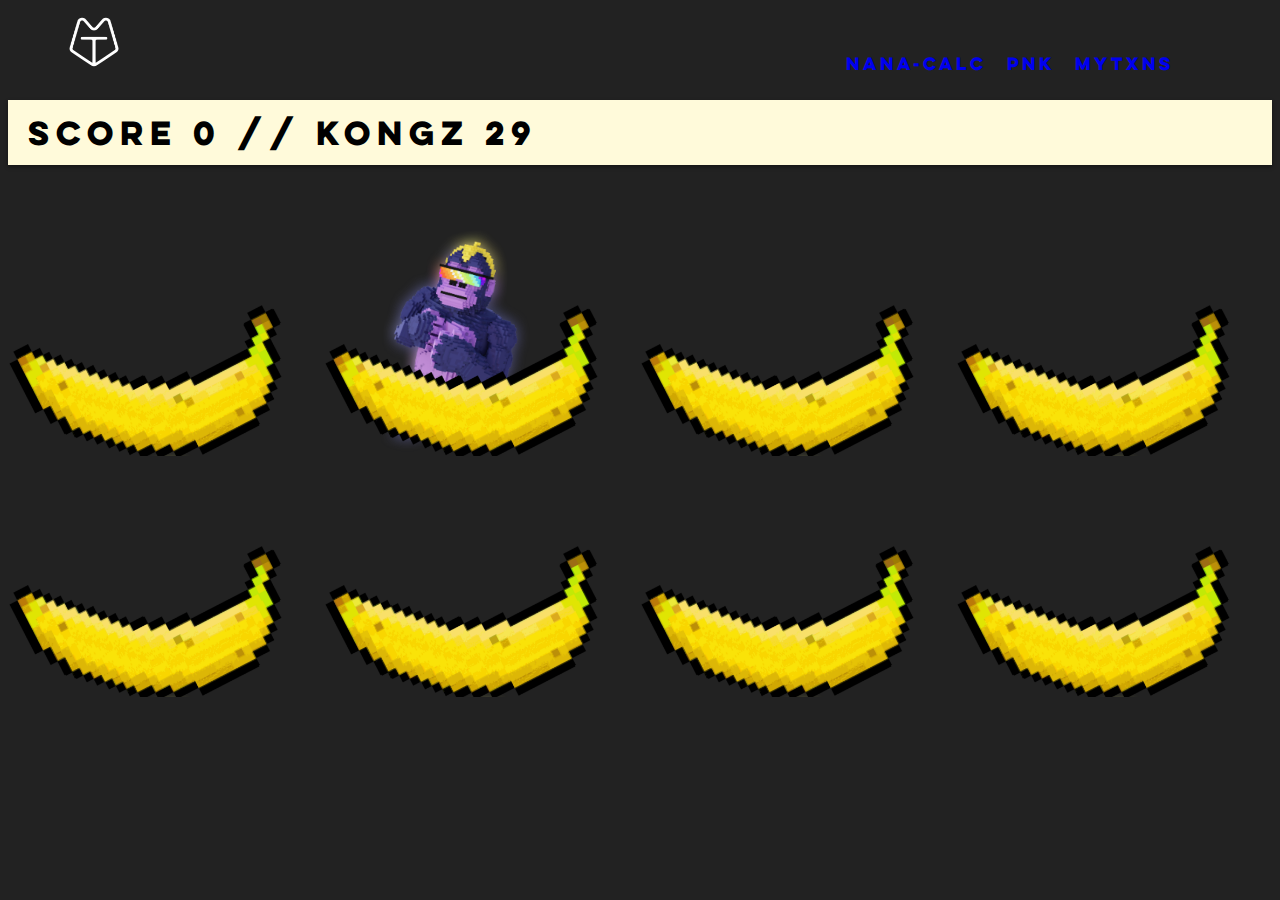
==== wak.html @ 7e16621d "css changes + new whack-a-kong page." ====
<!DOCTYPE html>
<html>
  <head>
    <meta charset="UTF-8">
    <meta http-equiv="X-UA-Compatible" content="IE=edge">
    <meta name="viewport" content="width=device-width, initial-scale=1.0">
    <title>Whack-A-Kong</title>
    <link rel="icon" type="image/icon type" href="calc-images/mt-logo-blk.png">
    <link rel="stylesheet" type="text/css" href="wak.css">
    <script type="text/javascript" src="wak.js"></script>
  </head>


<div class="navBar">
  <img class="navLogo" src="wak-images/mt-logo-white.png" alt="My Txns Logo">
  <ul>
    <li><a href="https://www.mytxns.com/" target="_blank" style="text-decoration:none;">MyTxns</a></li>
    <li><a href="https://www.cyberkongz.com/jungle-adventure" target="_blank" style="text-decoration:none;">PnK</a>
    <li><a href="https://www.nanacalc.com/" target="_blank" style="text-decoration:none;">Nana-Calc</a>
      <ul class="dropdown">
        <li><a href="https://www.coingecko.com/en/coins/banana" target="_blank" style="text-decoration:none;">Price</a></li>
        <li><a href="https://app.uniswap.org/#/swap?inputCurrency=0x94e496474f1725f1c1824cb5bdb92d7691a4f03a&chain=mainnet"
            target="_blank" style="text-decoration:none;">Nana</a></li>
        <li><a href="https://legacy.quickswap.exchange/#/swap" target="_blank" style="text-decoration:none;">P.Nana</a></li>
      </ul>
    </li>
  </ul>
</div>


  <body class="wakBody">

    <div class="sb">
      <div class="sb__score-holder">Score <span class="sb__score">0 /</span></div>
      <div class="sb__game-over sb__game-over--hidden"></div>
      <div class="sb__mole-counter">/ Kongz <span class="sb__moles">30</span></div>
    </div>

    <div class="pf">
      <div class="wgs">
        <img class="wgs__ck-vx wgs__ck-vk--hidden"
          src="wak-images/ck-vx.png"
          alt="Cyberkongz VX">
        <img class="wgs__ck-nana"
          src="wak-images/ck-nana.png"
          alt="Cyberkongz Banana">
      </div>

    <div class="wgs">
      <img class="wgs__ck-vx wgs__ck-vk--hidden"
        src="wak-images/ck-vx.png"
        alt="Cyberkongz VX">
      <img class="wgs__ck-nana"
        src="wak-images/ck-nana.png"
        alt="Cyberkongz Banana">
    </div>

      <div class="wgs">
        <img class="wgs__ck-vx wgs__ck-vk--hidden"
          src="wak-images/ck-vx.png"
          alt="Cyberkongz VX">
        <img class="wgs__ck-nana"
          src="wak-images/ck-nana.png"
          alt="Cyberkongz Banana">
      </div>

      <div class="wgs">
        <img class="wgs__ck-vx wgs__ck-vk--hidden"
          src="wak-images/ck-vx.png"
          alt="Cyberkongz VX">
        <img class="wgs__ck-nana"
          src="wak-images/ck-nana.png"
          alt="Cyberkongz Banana">
      </div>

      <div class="wgs">
        <img class="wgs__ck-vx wgs__ck-vk--hidden"
          src="wak-images/ck-vx.png"
          alt="Cyberkongz VX">
        <img class="wgs__ck-nana"
          src="wak-images/ck-nana.png"
          alt="Cyberkongz Banana">
      </div>

      <div class="wgs">
        <img class="wgs__ck-vx wgs__ck-vk--hidden"
          src="wak-images/ck-vx.png"
          alt="Cyberkongz VX">
        <img class="wgs__ck-nana"
          src="wak-images/ck-nana.png"
          alt="Cyberkongz Banana">
      </div>

      <div class="wgs">
        <img class="wgs__ck-vx wgs__ck-vk--hidden"
          src="wak-images/ck-vx.png"
          alt="Cyberkongz VX">
        <img class="wgs__ck-nana"
          src="wak-images/ck-nana.png"
          alt="Cyberkongz Banana">
      </div>

      <div class="wgs">
        <img class="wgs__ck-vx wgs__ck-vk--hidden"
          src="wak-images/ck-vx.png"
          alt="Cyberkongz VX">
        <img class="wgs__ck-nana"
          src="wak-images/ck-nana.png"
          alt="Cyberkongz Banana">
      </div>

    </div>

  </body>
</html>
---- wak.css ----
@font-face {
  font-family: 'MyWebFont';
  src: url('font/LuloClean.woff2') format('woff2'),
    url('font/LuloClean.woff') format('woff');
}

div {
  font-family: 'MyWebFont';
}
 
.navBar {
  position: sticky;
  top: 0;
  border: none;
  display: grid;
  grid-template-columns: 7% 86% 7%;
  background-color: none;
  padding-bottom: 15px;
}

.navLogo {
  width: 50px;
  height: 50px;
  padding-left: 69%;
  padding-top: 10%;
}

ul {
  list-style-type: none;
  margin: 0%;
  padding-top: 3%;
  padding-right: 0%;
}

li {
  display: inline;
  padding: 10px;
  float: right;
}

/* below added for nav 'nana' dropdown menu */
li {
  display: block;
  transition-duration: 0.25s;
}

li:hover {
  cursor: pointer;
}

ul li ul {
  visibility: hidden;
  position: absolute;
  transition: all 0.25s ease;
  display: none;
  text-decoration: none;
  text-align: left;
}

ul li:hover>ul,
ul li ul:hover {
  visibility: visible;
  display: block;
  background-color: #222222;
}

ul li ul li {
  clear: both;
  width: 110%;
}

/* end nav dropdown */

  .wakBody {
    background-color: #222222;
  }
  
  
  .pf {
    display: grid;
    grid-template-rows: 50% 50%;
    grid-template-columns: 25% 25% 25% 25%;
    overflow: hidden
  }

  .wgs {
    height: 241px;
    width: 320px;
    position: relative;
    display: inline-block;
    overflow: hidden;
  }

 .wgs__ck-vx {
   height: 250px;
   width: 180px;
   position: absolute;
   left: 40px;
   transition-property: margin-top;
   transition-duration: 0.25s;
 }

 .wgs__ck-nana {
   height: 207px;
   width: auto;
   position: absolute;
   top: 70px;
 }

 .wgs__ck-vk--hidden {
   height: 250px;
   width: 180px;
   position: absolute;
   left: 54.5px;
   margin-top: 220px;
 }
 
  .sb {
    background-color: #fffada;
    border-bottom: 1px solid #fffada;
    box-shadow: 0 2px 4px rgba(0, 0, 0, 0.4);
    color: black;
    display: flex;
    font-size: 30px;
    margin-bottom: 50px;
    padding: 10px 20px;
  } */

  .sb__mole-counter {
    flex: 1 0 0;
    text-align: right;
  } */

  .sb__score-holder {
    flex: 1 0 0;
  } */

  .sb__game-over--hidden {
    display: none;
  } */
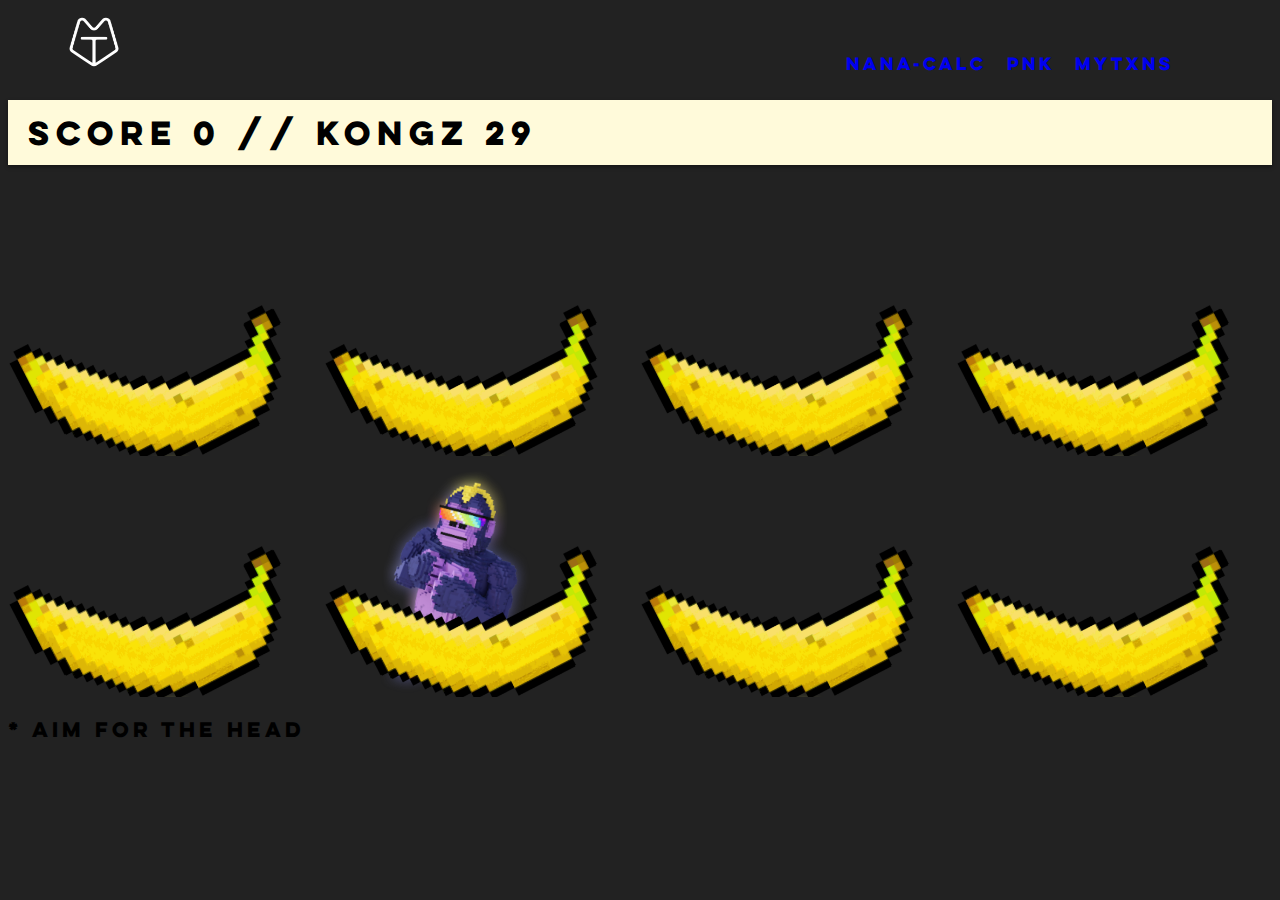
==== commit a117e2d1: "faster wak + foot note." ====
--- a/wak.html
+++ b/wak.html
@@ -110,6 +110,8 @@
       </div>
 
     </div>
-
+    <div class="footNote">
+    <h3>* aim for the head</h3>
+    </div>
   </body>
 </html>
--- a/wak.css
+++ b/wak.css
@@ -138,3 +138,7 @@
   .sb__game-over--hidden {
     display: none;
   } */
+
+  .footNote {
+    color: #ffffff;
+  }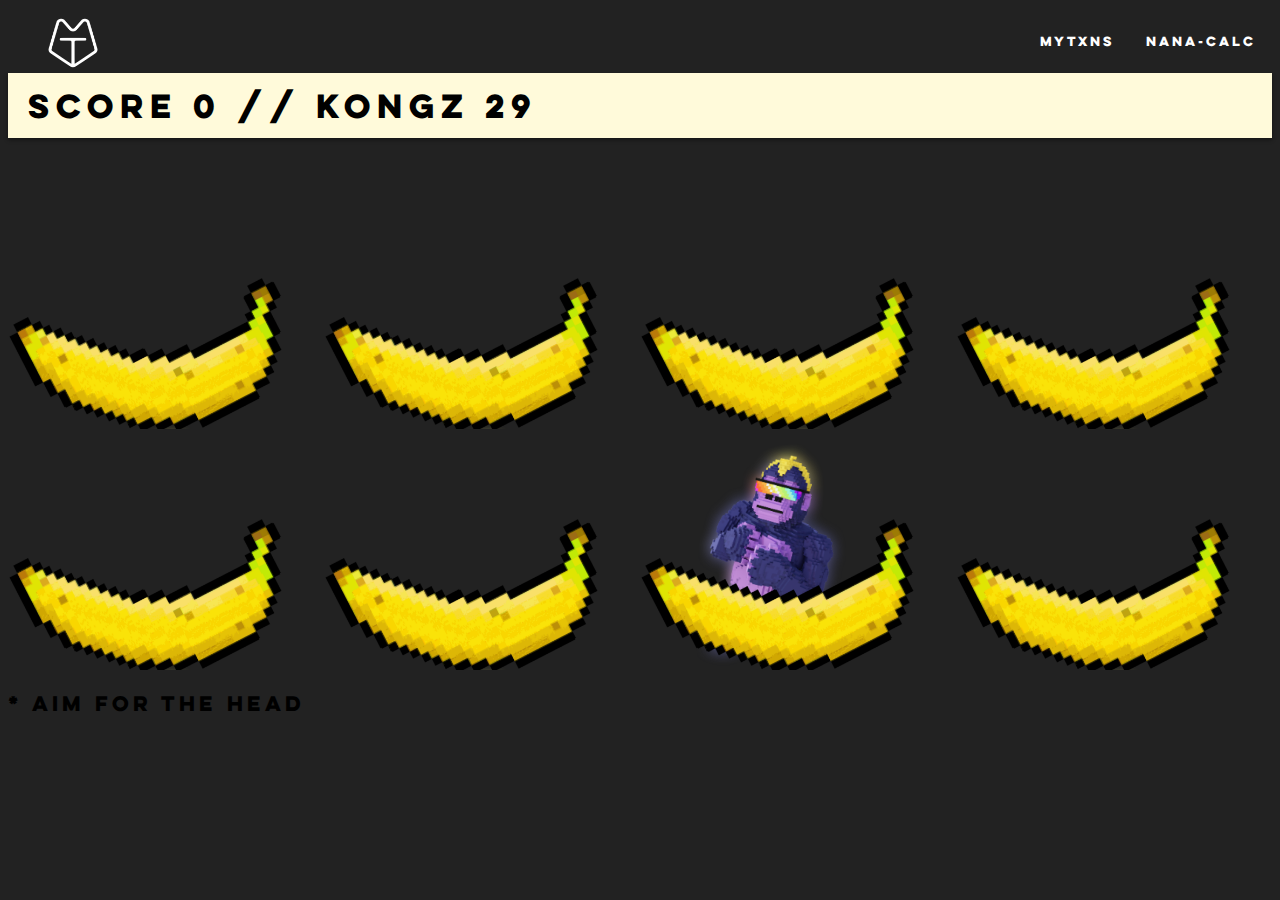
==== commit ec51778f: "new navbar." ====
--- a/wak.html
+++ b/wak.html
@@ -10,25 +10,34 @@
     <script type="text/javascript" src="wak.js"></script>
   </head>
 
+  <body class="wakBody">
 
-<div class="navBar">
-  <img class="navLogo" src="wak-images/mt-logo-white.png" alt="My Txns Logo">
-  <ul>
-    <li><a href="https://www.mytxns.com/" target="_blank" style="text-decoration:none;">MyTxns</a></li>
-    <li><a href="https://www.cyberkongz.com/jungle-adventure" target="_blank" style="text-decoration:none;">PnK</a>
-    <li><a href="https://www.nanacalc.com/" target="_blank" style="text-decoration:none;">Nana-Calc</a>
-      <ul class="dropdown">
-        <li><a href="https://www.coingecko.com/en/coins/banana" target="_blank" style="text-decoration:none;">Price</a></li>
-        <li><a href="https://app.uniswap.org/#/swap?inputCurrency=0x94e496474f1725f1c1824cb5bdb92d7691a4f03a&chain=mainnet"
-            target="_blank" style="text-decoration:none;">Nana</a></li>
-        <li><a href="https://legacy.quickswap.exchange/#/swap" target="_blank" style="text-decoration:none;">P.Nana</a></li>
-      </ul>
-    </li>
-  </ul>
-</div>
-
-
-  <body class="wakBody">
+    <nav class="navBar">
+      <div><img class="navLogo" src="calc-images/mt-logo-white.png" alt="My Txns Logo"></div>
+      <a href="#" class="toggle-button">
+        <span class="bar"></span>
+        <span class="bar"></span>
+        <span class="bar"></span>
+      </a>
+      <div class="navbar-links">
+        <ul>
+          <li><a href="https://mytxns.com/">MyTxns</a></li>
+          <li><a href="index.html">Nana-Calc</a>
+            <ul class="dropdown">
+              <li><a href="https://www.coingecko.com/en/coins/banana" target="_blank"
+                  style="text-decoration:none;">Price</a>
+              </li>
+              <li><a
+                  href="https://app.uniswap.org/#/swap?inputCurrency=0x94e496474f1725f1c1824cb5bdb92d7691a4f03a&chain=mainnet"
+                  target="_blank" style="text-decoration:none;">Nana</a></li>
+              <li><a href="https://legacy.quickswap.exchange/#/swap" target="_blank"
+                  style="text-decoration:none;">P.Nana</a>
+              </li>
+            </ul>
+          </li>
+        </ul>
+      </div>
+    </nav>
 
     <div class="sb">
       <div class="sb__score-holder">Score <span class="sb__score">0 /</span></div>
--- a/wak.css
+++ b/wak.css
@@ -8,36 +8,100 @@
   font-family: 'MyWebFont';
 }
  
+/* start navbar */
+
 .navBar {
-  position: sticky;
-  top: 0;
-  border: none;
-  display: grid;
-  grid-template-columns: 7% 86% 7%;
+  display: flex;
+  position: relative;
+  justify-content: space-between;
+  align-items: center;
   background-color: none;
-  padding-bottom: 15px;
+  color: white;
 }
 
 .navLogo {
   width: 50px;
   height: 50px;
-  padding-left: 69%;
-  padding-top: 10%;
-}
-
-ul {
-  list-style-type: none;
-  margin: 0%;
-  padding-top: 3%;
-  padding-right: 0%;
-}
-
-li {
-  display: inline;
-  padding: 10px;
-  float: right;
-}
-
+  padding-left: 80%;
+  padding-top: 20%;
+}
+
+.navbar-links ul {
+  display: flex;
+  margin: 0;
+  padding: 0;
+}
+
+.navbar-links li {
+  list-style: none;
+  text-size-adjust: 5px;
+}
+
+.navbar-links li a {
+  display: block;
+  text-decoration: none;
+  color: white;
+  padding: 1rem;
+  font-size: .77em;
+}
+
+.navbar-links li:hover {
+  background-color: #555;
+}
+
+.toggle-button {
+  position: absolute;
+  top: .75rem;
+  right: 1rem;
+  display: none;
+  flex-direction: column;
+  justify-content: space-between;
+  width: 30px;
+  height: 21px;
+}
+
+.toggle-button .bar {
+  height: 3px;
+  width: 100%;
+  background-color: white;
+  border-radius: 10px;
+}
+
+@media (max-width: 800px) {
+  .toggle-button {
+    display: flex;
+  }
+
+  .navbar-links {
+    display: none;
+
+  }
+
+  .navbar {
+    flex-direction: column;
+    align-items: flex-start;
+  }
+
+  .navbar-links ul {
+
+    flex-direction: column;
+    padding-top: 40px;
+  }
+
+  .navbar-links li {
+    text-align: right;
+  }
+
+  .navbar-links li a {
+    padding: .5rem 1rem;
+  }
+
+  .navbar-links.active {
+    display: flex;
+  }
+}
+
+/* end navbar */
 /* below added for nav 'nana' dropdown menu */
 li {
   display: block;
@@ -54,7 +118,6 @@
   transition: all 0.25s ease;
   display: none;
   text-decoration: none;
-  text-align: left;
 }
 
 ul li:hover>ul,
@@ -70,7 +133,6 @@
 }
 
 /* end nav dropdown */
-
   .wakBody {
     background-color: #222222;
   }
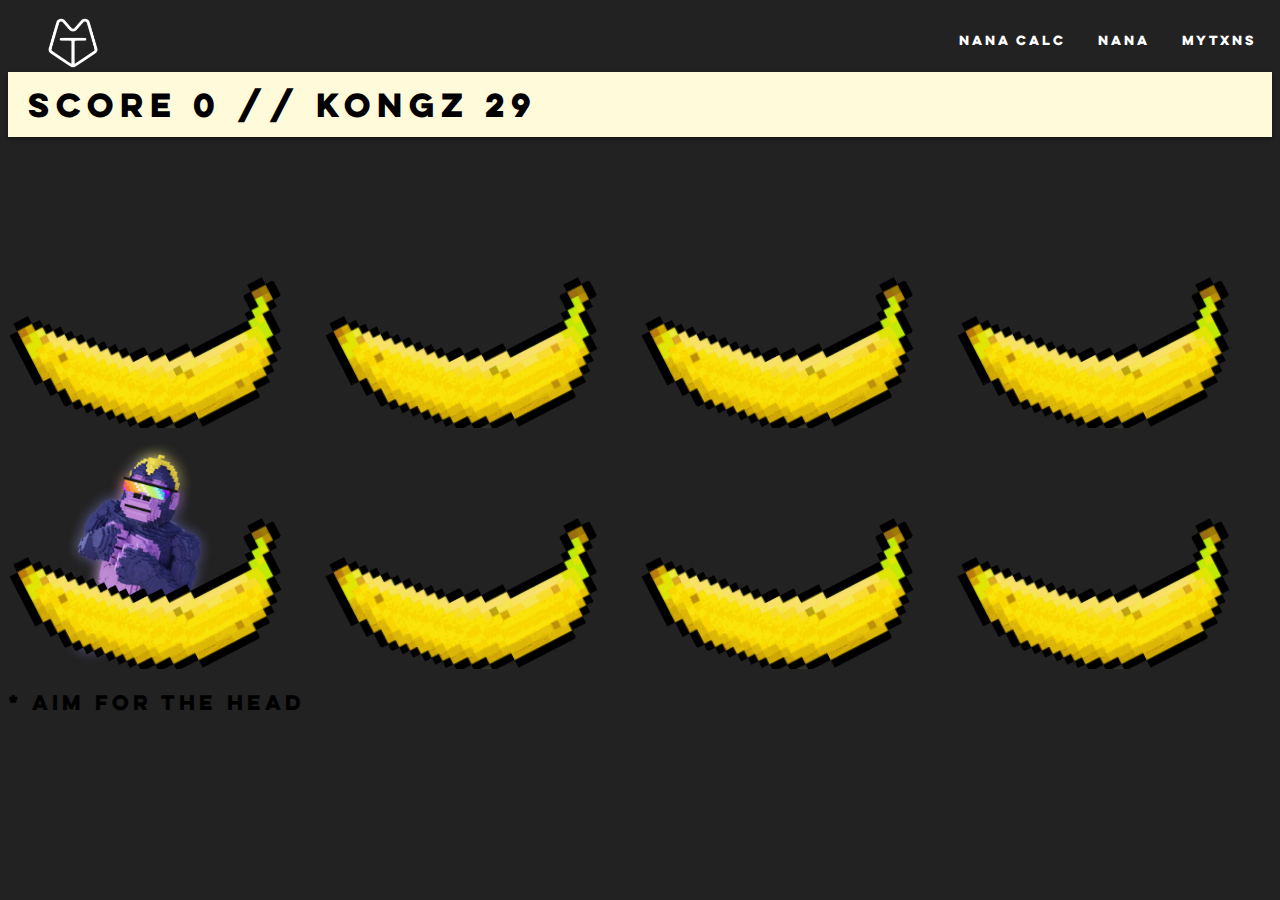
==== commit 4e4c1dd3: "updated nav bar menu." ====
--- a/wak.html
+++ b/wak.html
@@ -13,7 +13,7 @@
   <body class="wakBody">
 
     <nav class="navBar">
-      <div><img class="navLogo" src="calc-images/mt-logo-white.png" alt="My Txns Logo"></div>
+      <a href="http://www.mytxns.com/login.php" target="_blank"><img class="navLogo" src="calc-images/mt-logo-white.png" alt="MyTxns Logo"></a>
       <a href="#" class="toggle-button">
         <span class="bar"></span>
         <span class="bar"></span>
@@ -21,20 +21,18 @@
       </a>
       <div class="navbar-links">
         <ul>
-          <li><a href="https://mytxns.com/">MyTxns</a></li>
-          <li><a href="index.html">Nana-Calc</a>
+          <li><a href="index.html">Nana Calc</a></li>
+          <li><a>Nana</a>
             <ul class="dropdown">
-              <li><a href="https://www.coingecko.com/en/coins/banana" target="_blank"
-                  style="text-decoration:none;">Price</a>
+              <li><a href="https://www.coingecko.com/en/coins/banana" target="_blank" style="text-decoration:none;">Price</a>
               </li>
-              <li><a
-                  href="https://app.uniswap.org/#/swap?inputCurrency=0x94e496474f1725f1c1824cb5bdb92d7691a4f03a&chain=mainnet"
+              <li><a href="https://app.uniswap.org/#/swap?inputCurrency=0x94e496474f1725f1c1824cb5bdb92d7691a4f03a&chain=mainnet"
                   target="_blank" style="text-decoration:none;">Nana</a></li>
-              <li><a href="https://legacy.quickswap.exchange/#/swap" target="_blank"
-                  style="text-decoration:none;">P.Nana</a>
+              <li><a href="https://legacy.quickswap.exchange/#/swap" target="_blank" style="text-decoration:none;">P.Nana</a>
               </li>
             </ul>
           </li>
+          <li><a href="http://www.mytxns.com/login.php" target="_blank">MyTxns</a></li>
         </ul>
       </div>
     </nav>
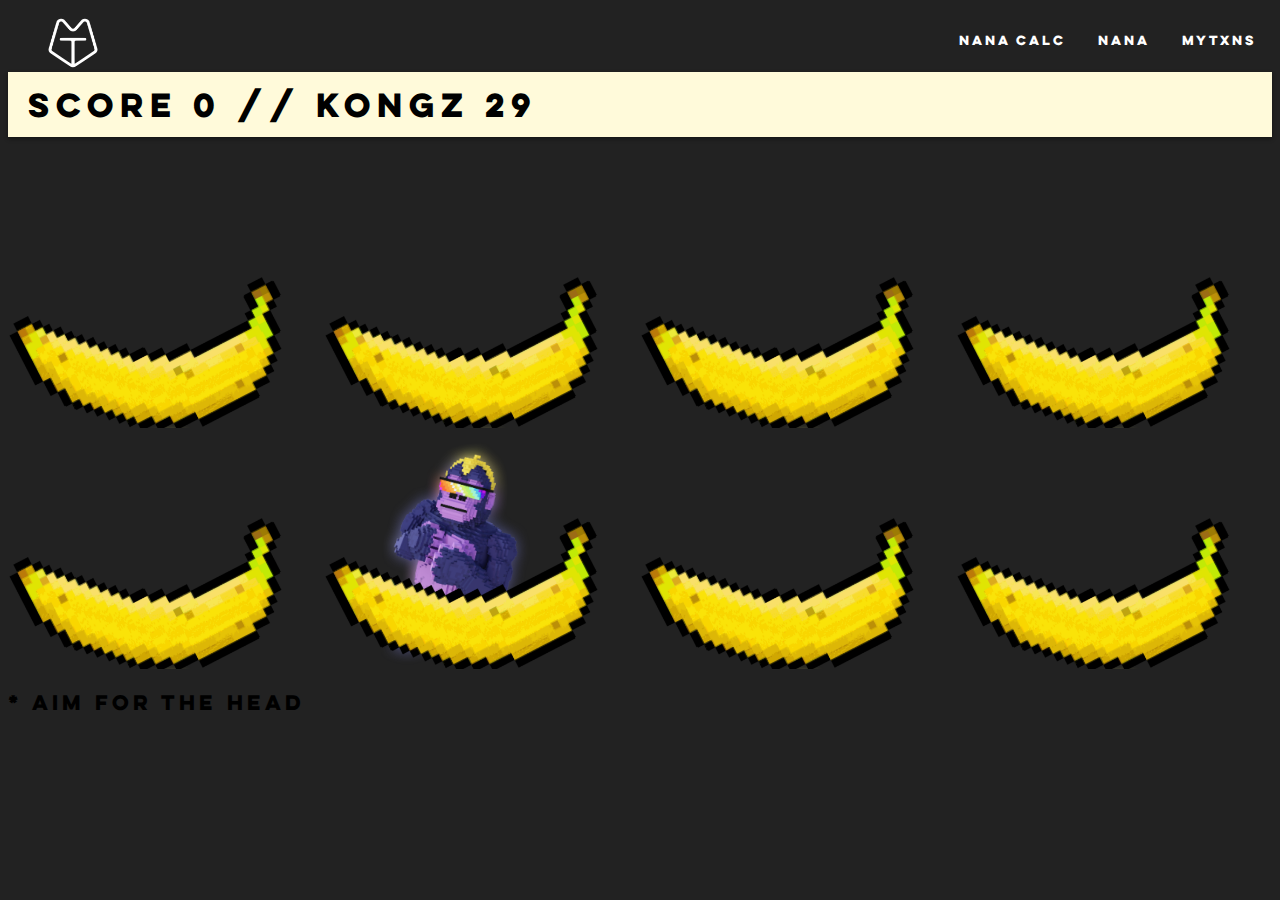
==== commit a2ca6dd5: "new navbar.js for hamburger action." ====
--- a/wak.html
+++ b/wak.html
@@ -7,7 +7,7 @@
     <title>Whack-A-Kong</title>
     <link rel="icon" type="image/icon type" href="calc-images/mt-logo-blk.png">
     <link rel="stylesheet" type="text/css" href="wak.css">
-    <script type="text/javascript" src="wak.js"></script>
+    <script type="text/javascript" src="js/wak.js"></script>
   </head>
 
   <body class="wakBody">
